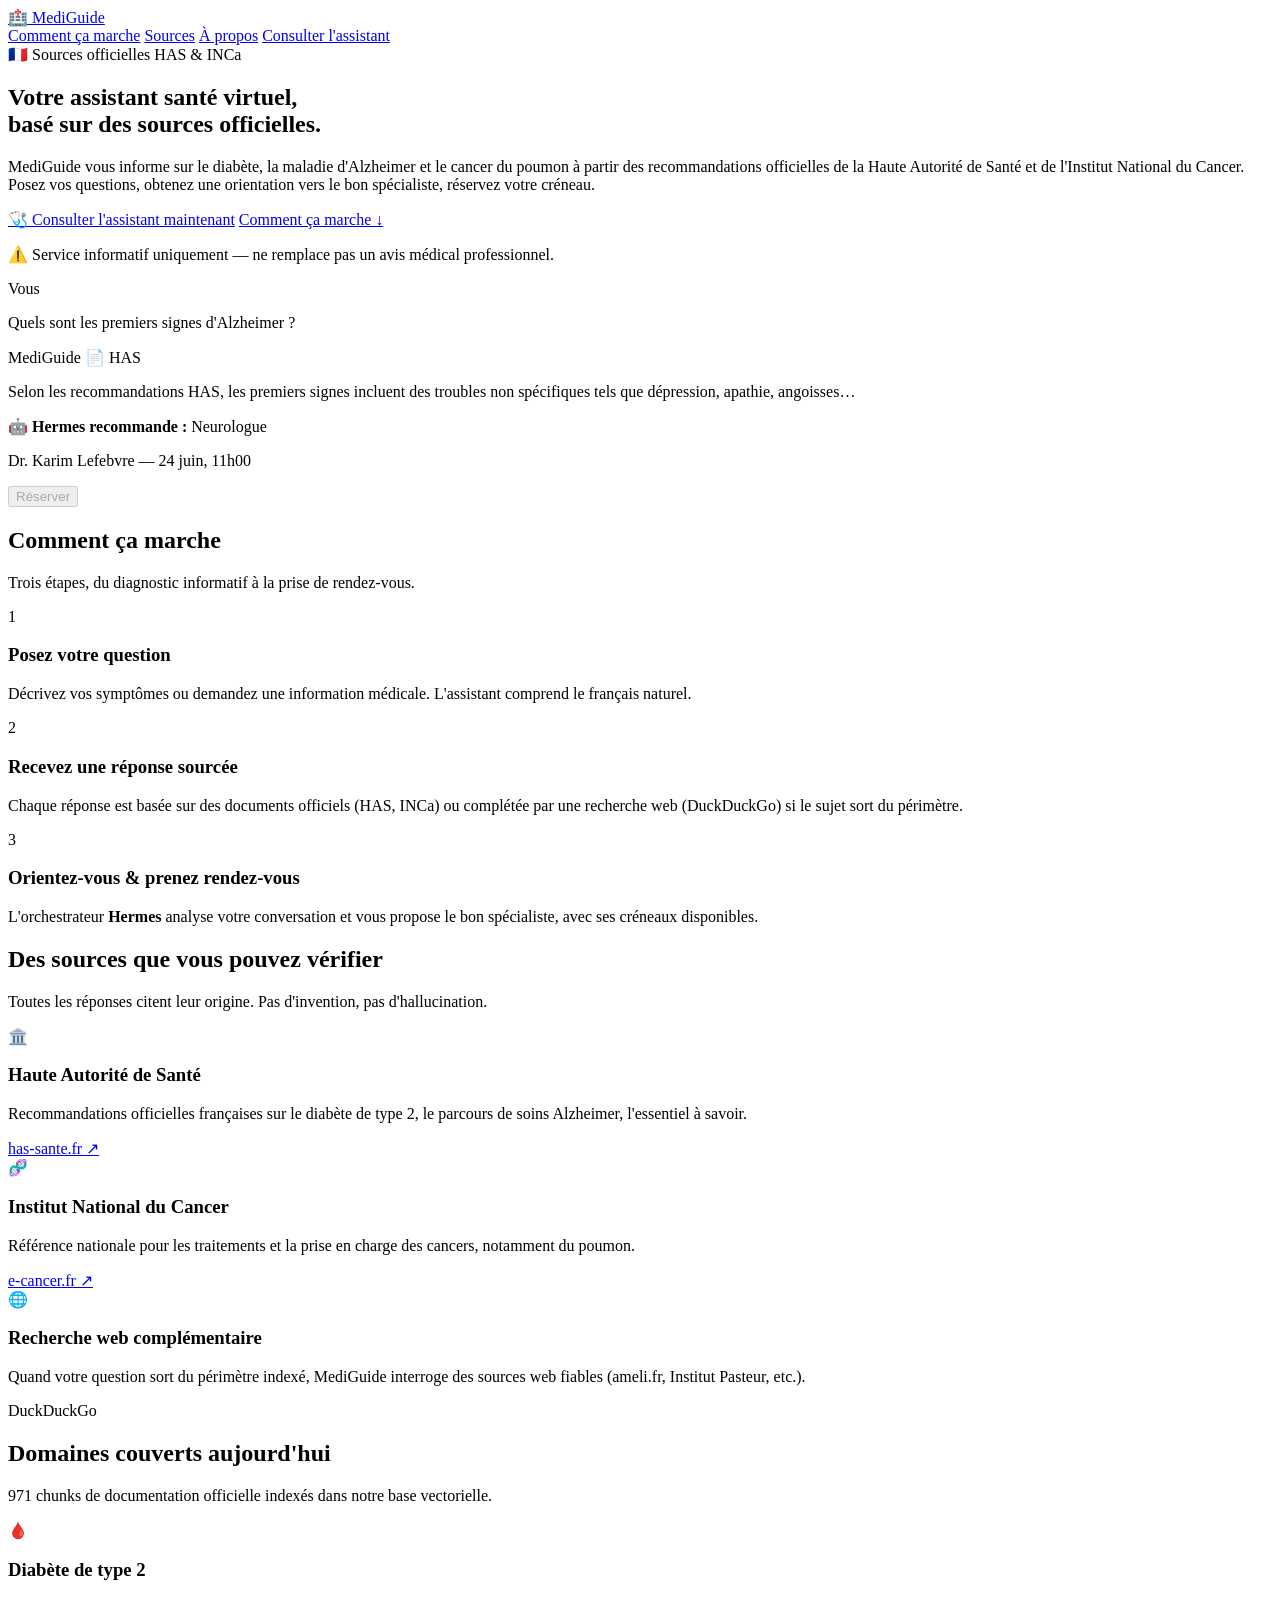
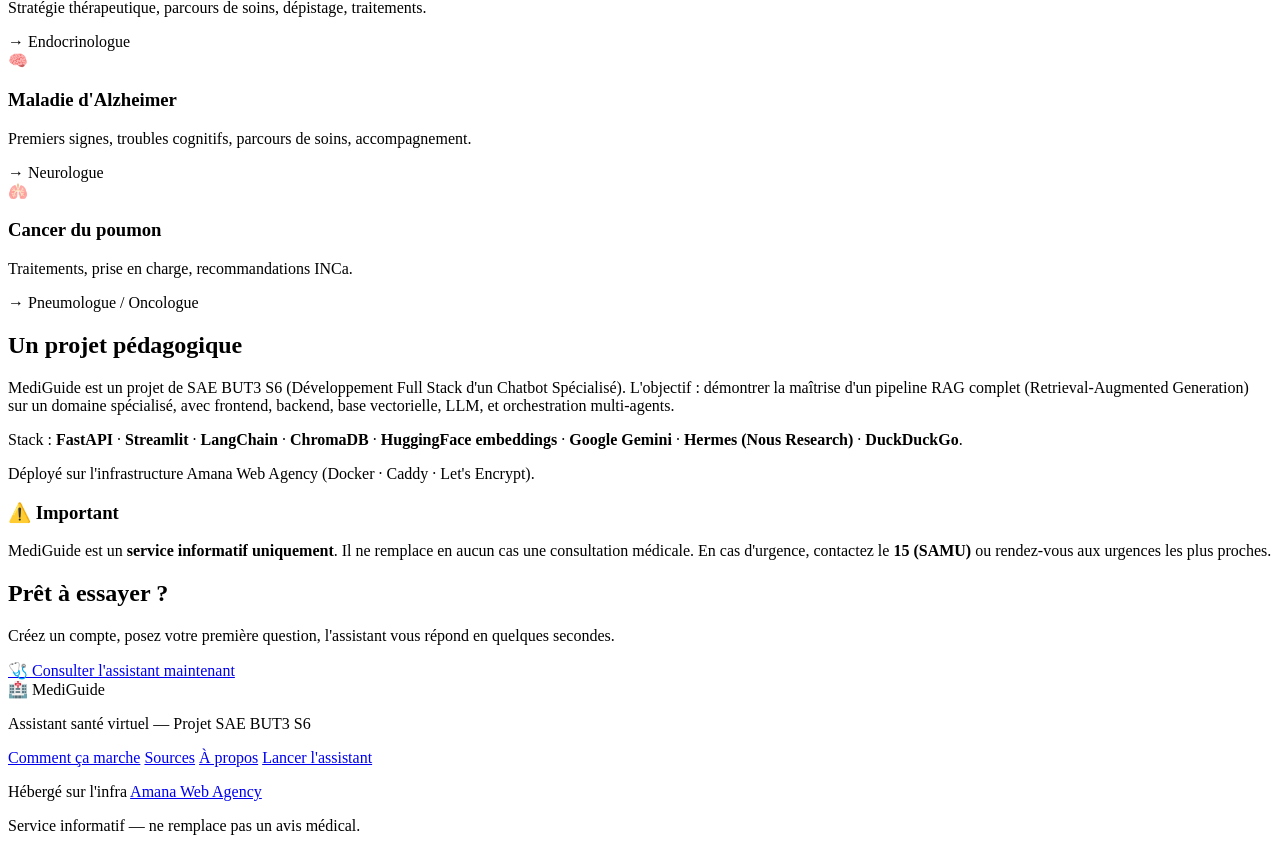
==== site/index.html @ 332382bf "site: ajoute une landing MediGuide à la racine, chatbot derrière /app/ Au lieu d'exposer Streamlit n" ====
<!DOCTYPE html>
<html lang="fr">
<head>
    <meta charset="UTF-8">
    <meta name="viewport" content="width=device-width, initial-scale=1.0">
    <title>MediGuide — Votre assistant santé virtuel</title>
    <meta name="description" content="Assistant santé virtuel basé sur les sources officielles HAS et INCa. Information médicale fiable, orientation spécialiste, prise de rendez-vous.">
    <link rel="icon" href="data:image/svg+xml,<svg xmlns=%22http://www.w3.org/2000/svg%22 viewBox=%220 0 100 100%22><text y=%22.9em%22 font-size=%2290%22>🏥</text></svg>">
    <link rel="preconnect" href="https://fonts.googleapis.com">
    <link rel="preconnect" href="https://fonts.gstatic.com" crossorigin>
    <link href="https://fonts.googleapis.com/css2?family=Inter:wght@400;500;600;700;800&display=swap" rel="stylesheet">
    <link rel="stylesheet" href="/style.css">
</head>
<body>
    <header class="site-header">
        <div class="container header-inner">
            <a href="/" class="brand">
                <span class="brand-icon">🏥</span>
                <span class="brand-name">MediGuide</span>
            </a>
            <nav class="nav">
                <a href="#how">Comment ça marche</a>
                <a href="#sources">Sources</a>
                <a href="#about">À propos</a>
                <a href="/app/" class="btn btn-primary btn-sm">Consulter l'assistant</a>
            </nav>
        </div>
    </header>

    <section class="hero">
        <div class="container hero-inner">
            <div class="hero-text">
                <div class="hero-badge">🇫🇷 Sources officielles HAS &amp; INCa</div>
                <h1>Votre assistant santé virtuel,<br><span class="accent">basé sur des sources officielles.</span></h1>
                <p class="hero-sub">
                    MediGuide vous informe sur le diabète, la maladie d'Alzheimer et le cancer du poumon
                    à partir des recommandations officielles de la Haute Autorité de Santé et de l'Institut
                    National du Cancer. Posez vos questions, obtenez une orientation vers le bon spécialiste,
                    réservez votre créneau.
                </p>
                <div class="hero-cta">
                    <a href="/app/" class="btn btn-primary">🩺 Consulter l'assistant maintenant</a>
                    <a href="#how" class="btn btn-ghost">Comment ça marche ↓</a>
                </div>
                <p class="hero-disclaimer">
                    ⚠️ Service informatif uniquement — ne remplace pas un avis médical professionnel.
                </p>
            </div>
            <div class="hero-visual" aria-hidden="true">
                <div class="visual-card visual-card-1">
                    <div class="vc-header">
                        <span class="vc-dot"></span>
                        <span>Vous</span>
                    </div>
                    <p>Quels sont les premiers signes d'Alzheimer ?</p>
                </div>
                <div class="visual-card visual-card-2">
                    <div class="vc-header">
                        <span class="vc-dot vc-dot-bot"></span>
                        <span>MediGuide</span>
                        <span class="vc-source">📄 HAS</span>
                    </div>
                    <p>Selon les recommandations HAS, les premiers signes incluent des troubles non spécifiques tels que dépression, apathie, angoisses…</p>
                </div>
                <div class="visual-card visual-card-3">
                    <div class="vc-header">
                        <span class="vc-icon">🤖</span>
                        <span><strong>Hermes recommande :</strong> Neurologue</span>
                    </div>
                    <p class="vc-doctor">Dr. Karim Lefebvre — 24 juin, 11h00</p>
                    <button class="vc-btn" disabled>Réserver</button>
                </div>
            </div>
        </div>
    </section>

    <section id="how" class="section section-how">
        <div class="container">
            <h2>Comment ça marche</h2>
            <p class="section-sub">Trois étapes, du diagnostic informatif à la prise de rendez-vous.</p>
            <div class="steps">
                <div class="step">
                    <div class="step-num">1</div>
                    <h3>Posez votre question</h3>
                    <p>Décrivez vos symptômes ou demandez une information médicale. L'assistant comprend le français naturel.</p>
                </div>
                <div class="step">
                    <div class="step-num">2</div>
                    <h3>Recevez une réponse sourcée</h3>
                    <p>Chaque réponse est basée sur des documents officiels (HAS, INCa) ou complétée par une recherche web (DuckDuckGo) si le sujet sort du périmètre.</p>
                </div>
                <div class="step">
                    <div class="step-num">3</div>
                    <h3>Orientez-vous &amp; prenez rendez-vous</h3>
                    <p>L'orchestrateur <strong>Hermes</strong> analyse votre conversation et vous propose le bon spécialiste, avec ses créneaux disponibles.</p>
                </div>
            </div>
        </div>
    </section>

    <section id="sources" class="section section-sources">
        <div class="container">
            <h2>Des sources que vous pouvez vérifier</h2>
            <p class="section-sub">Toutes les réponses citent leur origine. Pas d'invention, pas d'hallucination.</p>
            <div class="sources-grid">
                <div class="source-card">
                    <div class="source-logo">🏛️</div>
                    <h3>Haute Autorité de Santé</h3>
                    <p>Recommandations officielles françaises sur le diabète de type 2, le parcours de soins Alzheimer, l'essentiel à savoir.</p>
                    <a href="https://www.has-sante.fr" target="_blank" rel="noopener noreferrer">has-sante.fr ↗</a>
                </div>
                <div class="source-card">
                    <div class="source-logo">🧬</div>
                    <h3>Institut National du Cancer</h3>
                    <p>Référence nationale pour les traitements et la prise en charge des cancers, notamment du poumon.</p>
                    <a href="https://www.e-cancer.fr" target="_blank" rel="noopener noreferrer">e-cancer.fr ↗</a>
                </div>
                <div class="source-card">
                    <div class="source-logo">🌐</div>
                    <h3>Recherche web complémentaire</h3>
                    <p>Quand votre question sort du périmètre indexé, MediGuide interroge des sources web fiables (ameli.fr, Institut Pasteur, etc.).</p>
                    <span class="source-tag">DuckDuckGo</span>
                </div>
            </div>
        </div>
    </section>

    <section class="section section-domains">
        <div class="container">
            <h2>Domaines couverts aujourd'hui</h2>
            <p class="section-sub">971 chunks de documentation officielle indexés dans notre base vectorielle.</p>
            <div class="domains">
                <div class="domain">
                    <div class="domain-icon">🩸</div>
                    <h3>Diabète de type 2</h3>
                    <p>Stratégie thérapeutique, parcours de soins, dépistage, traitements.</p>
                    <span class="domain-spec">→ Endocrinologue</span>
                </div>
                <div class="domain">
                    <div class="domain-icon">🧠</div>
                    <h3>Maladie d'Alzheimer</h3>
                    <p>Premiers signes, troubles cognitifs, parcours de soins, accompagnement.</p>
                    <span class="domain-spec">→ Neurologue</span>
                </div>
                <div class="domain">
                    <div class="domain-icon">🫁</div>
                    <h3>Cancer du poumon</h3>
                    <p>Traitements, prise en charge, recommandations INCa.</p>
                    <span class="domain-spec">→ Pneumologue / Oncologue</span>
                </div>
            </div>
        </div>
    </section>

    <section id="about" class="section section-about">
        <div class="container about-inner">
            <div>
                <h2>Un projet pédagogique</h2>
                <p>
                    MediGuide est un projet de SAE BUT3 S6 (Développement Full Stack d'un Chatbot Spécialisé).
                    L'objectif : démontrer la maîtrise d'un pipeline RAG complet (Retrieval-Augmented Generation)
                    sur un domaine spécialisé, avec frontend, backend, base vectorielle, LLM, et orchestration multi-agents.
                </p>
                <p>
                    Stack : <strong>FastAPI</strong> · <strong>Streamlit</strong> · <strong>LangChain</strong>
                    · <strong>ChromaDB</strong> · <strong>HuggingFace embeddings</strong> · <strong>Google Gemini</strong>
                    · <strong>Hermes (Nous Research)</strong> · <strong>DuckDuckGo</strong>.
                </p>
                <p>
                    Déployé sur l'infrastructure Amana Web Agency (Docker · Caddy · Let's Encrypt).
                </p>
            </div>
            <aside class="about-warning">
                <h3>⚠️ Important</h3>
                <p>
                    MediGuide est un <strong>service informatif uniquement</strong>. Il ne remplace en aucun cas
                    une consultation médicale. En cas d'urgence, contactez le <strong>15 (SAMU)</strong> ou rendez-vous
                    aux urgences les plus proches.
                </p>
            </aside>
        </div>
    </section>

    <section class="cta-final">
        <div class="container cta-inner">
            <h2>Prêt à essayer ?</h2>
            <p>Créez un compte, posez votre première question, l'assistant vous répond en quelques secondes.</p>
            <a href="/app/" class="btn btn-primary btn-lg">🩺 Consulter l'assistant maintenant</a>
        </div>
    </section>

    <footer class="site-footer">
        <div class="container footer-inner">
            <div>
                <div class="brand brand-footer">
                    <span class="brand-icon">🏥</span>
                    <span class="brand-name">MediGuide</span>
                </div>
                <p class="footer-tagline">Assistant santé virtuel — Projet SAE BUT3 S6</p>
            </div>
            <div class="footer-links">
                <a href="#how">Comment ça marche</a>
                <a href="#sources">Sources</a>
                <a href="#about">À propos</a>
                <a href="/app/">Lancer l'assistant</a>
            </div>
            <div class="footer-meta">
                <p>Hébergé sur l'infra <a href="https://amanawebagency.com" target="_blank" rel="noopener noreferrer">Amana Web Agency</a></p>
                <p class="footer-disc">Service informatif — ne remplace pas un avis médical.</p>
            </div>
        </div>
    </footer>
</body>
</html>
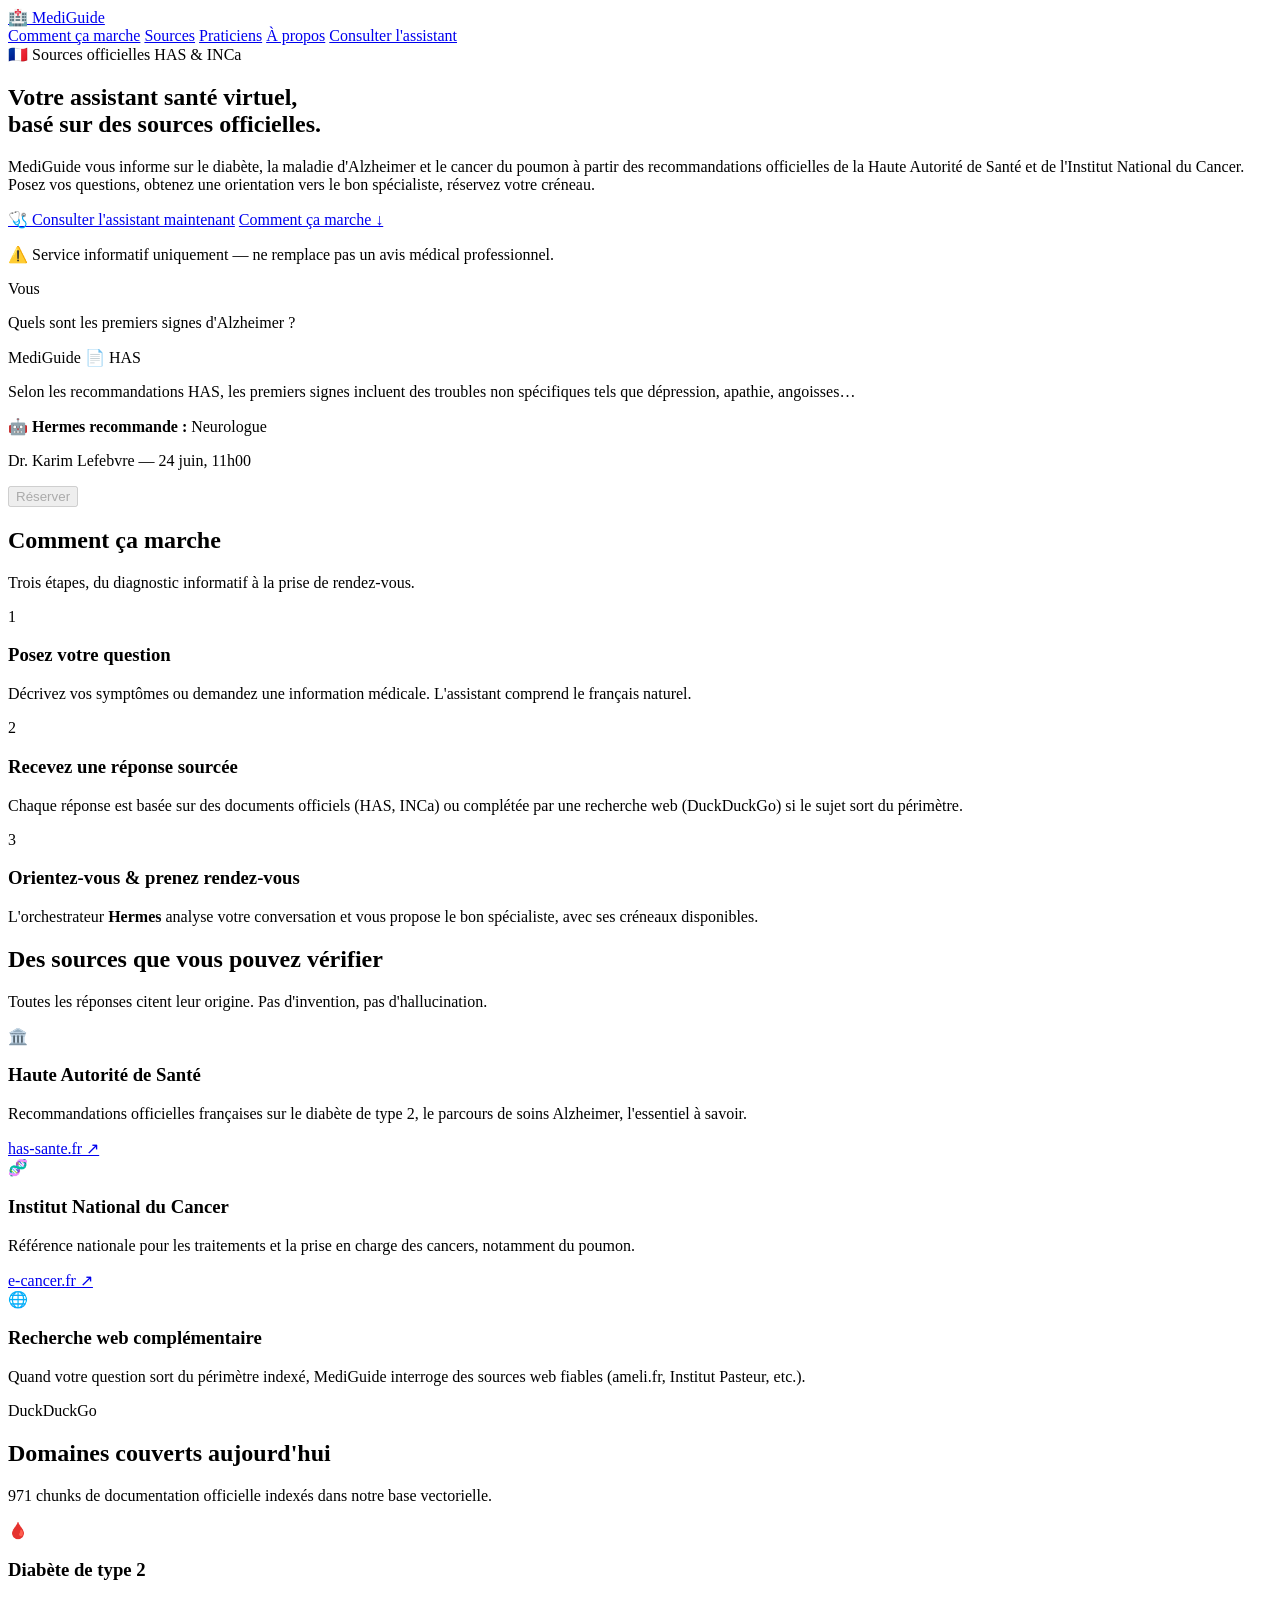
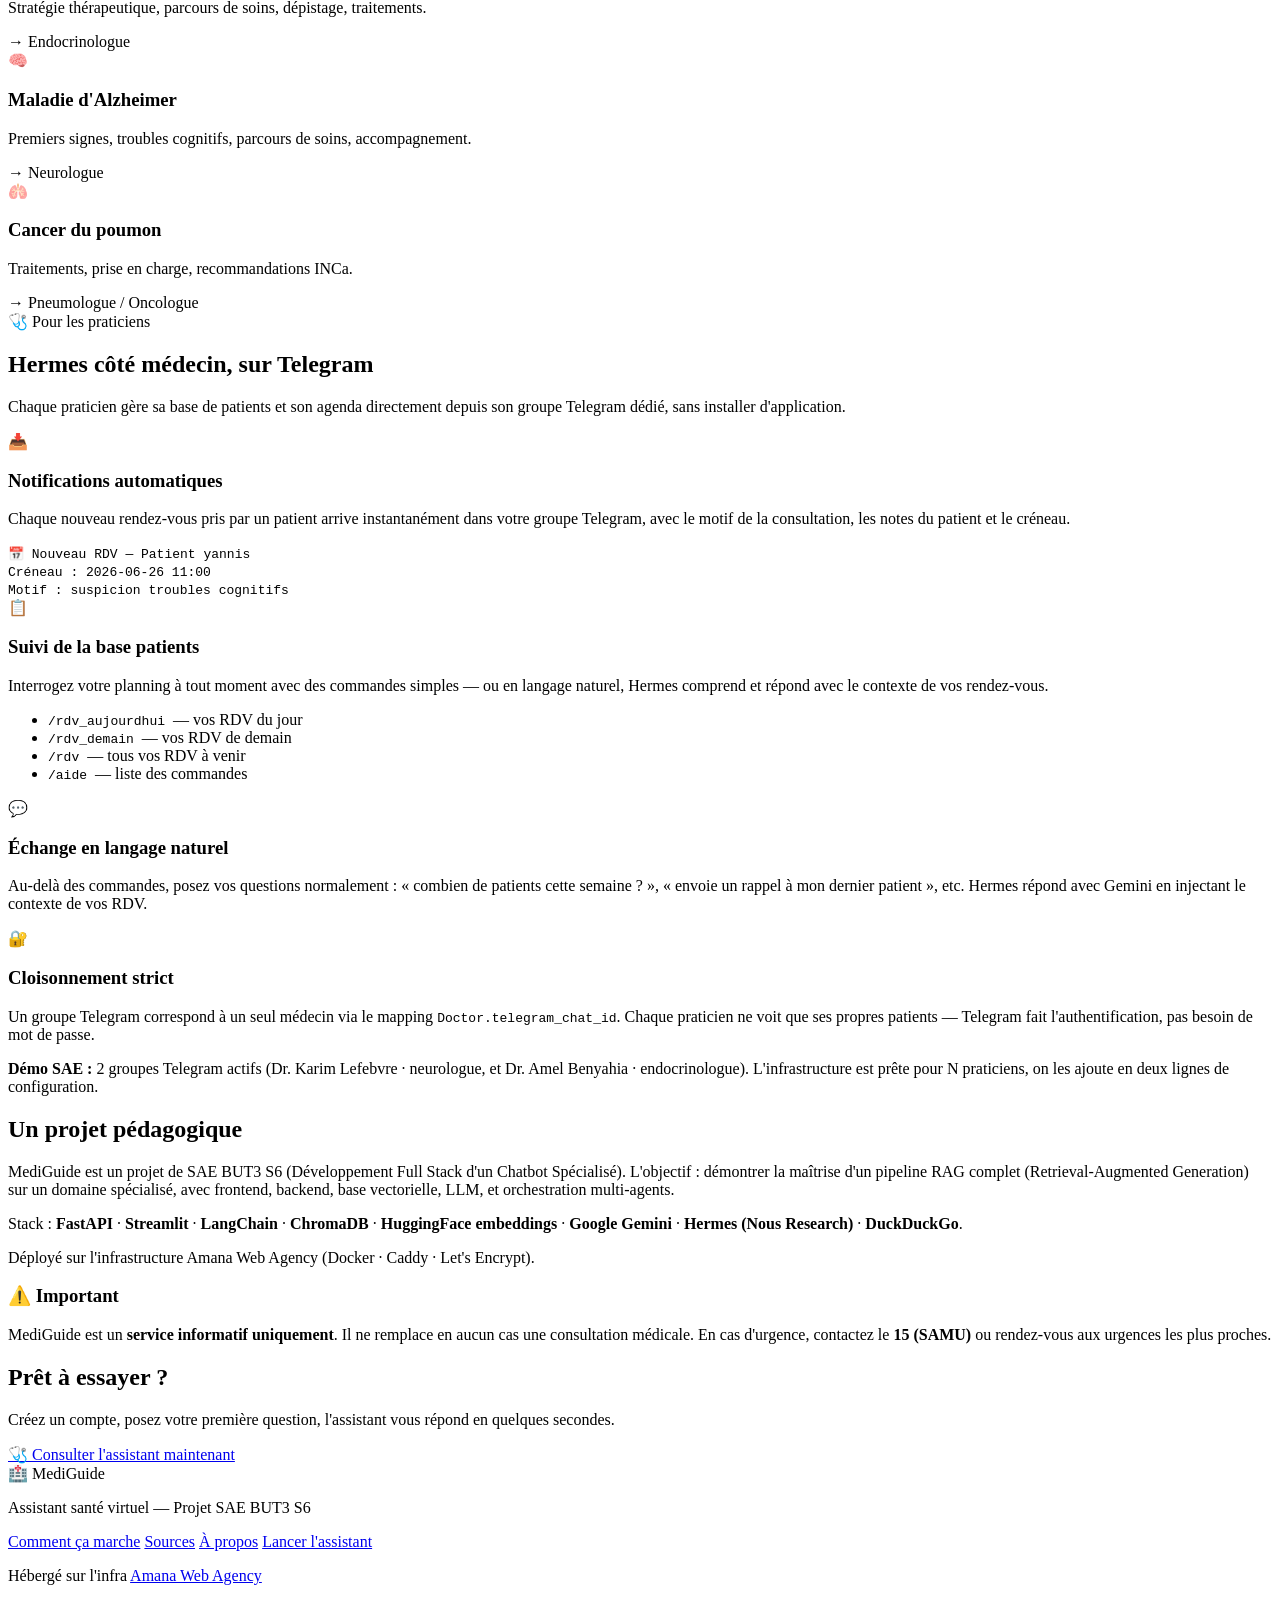
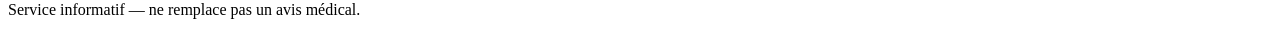
==== commit 42e4817e: "site: section « Pour les praticiens » sur le landing MediGuide Le site landing ne parlait que du pat" ====
--- a/site/index.html
+++ b/site/index.html
@@ -21,8 +21,9 @@
             <nav class="nav">
                 <a href="#how">Comment ça marche</a>
                 <a href="#sources">Sources</a>
+                <a href="#practitioners">Praticiens</a>
                 <a href="#about">À propos</a>
-                <a href="/app/" class="btn btn-primary btn-sm">Consulter l'assistant</a>
+                <a href="/consulter" class="btn btn-primary btn-sm">Consulter l'assistant</a>
             </nav>
         </div>
     </header>
@@ -39,7 +40,7 @@
                     réservez votre créneau.
                 </p>
                 <div class="hero-cta">
-                    <a href="/app/" class="btn btn-primary">🩺 Consulter l'assistant maintenant</a>
+                    <a href="/consulter" class="btn btn-primary">🩺 Consulter l'assistant maintenant</a>
                     <a href="#how" class="btn btn-ghost">Comment ça marche ↓</a>
                 </div>
                 <p class="hero-disclaimer">
@@ -152,6 +153,48 @@
         </div>
     </section>
 
+    <section id="practitioners" class="section section-practitioners">
+        <div class="container">
+            <div class="prac-header">
+                <span class="prac-pill">🩺 Pour les praticiens</span>
+                <h2>Hermes côté médecin, sur Telegram</h2>
+                <p class="section-sub">Chaque praticien gère sa base de patients et son agenda directement depuis son groupe Telegram dédié, sans installer d'application.</p>
+            </div>
+            <div class="prac-grid">
+                <div class="prac-card">
+                    <div class="prac-icon">📥</div>
+                    <h3>Notifications automatiques</h3>
+                    <p>Chaque nouveau rendez-vous pris par un patient arrive instantanément dans votre groupe Telegram, avec le motif de la consultation, les notes du patient et le créneau.</p>
+                    <code class="prac-code">📅 Nouveau RDV — Patient yannis<br>Créneau : 2026-06-26 11:00<br>Motif : suspicion troubles cognitifs</code>
+                </div>
+                <div class="prac-card">
+                    <div class="prac-icon">📋</div>
+                    <h3>Suivi de la base patients</h3>
+                    <p>Interrogez votre planning à tout moment avec des commandes simples — ou en langage naturel, Hermes comprend et répond avec le contexte de vos rendez-vous.</p>
+                    <ul class="prac-cmds">
+                        <li><code>/rdv_aujourdhui</code> &nbsp;— vos RDV du jour</li>
+                        <li><code>/rdv_demain</code> &nbsp;— vos RDV de demain</li>
+                        <li><code>/rdv</code> &nbsp;— tous vos RDV à venir</li>
+                        <li><code>/aide</code> &nbsp;— liste des commandes</li>
+                    </ul>
+                </div>
+                <div class="prac-card">
+                    <div class="prac-icon">💬</div>
+                    <h3>Échange en langage naturel</h3>
+                    <p>Au-delà des commandes, posez vos questions normalement : « combien de patients cette semaine ? », « envoie un rappel à mon dernier patient », etc. Hermes répond avec Gemini en injectant le contexte de vos RDV.</p>
+                </div>
+                <div class="prac-card">
+                    <div class="prac-icon">🔐</div>
+                    <h3>Cloisonnement strict</h3>
+                    <p>Un groupe Telegram correspond à un seul médecin via le mapping <code>Doctor.telegram_chat_id</code>. Chaque praticien ne voit que ses propres patients — Telegram fait l'authentification, pas besoin de mot de passe.</p>
+                </div>
+            </div>
+            <div class="prac-demo-note">
+                <strong>Démo SAE :</strong> 2 groupes Telegram actifs (Dr. Karim Lefebvre · neurologue, et Dr. Amel Benyahia · endocrinologue). L'infrastructure est prête pour N praticiens, on les ajoute en deux lignes de configuration.
+            </div>
+        </div>
+    </section>
+
     <section id="about" class="section section-about">
         <div class="container about-inner">
             <div>
@@ -185,7 +228,7 @@
         <div class="container cta-inner">
             <h2>Prêt à essayer ?</h2>
             <p>Créez un compte, posez votre première question, l'assistant vous répond en quelques secondes.</p>
-            <a href="/app/" class="btn btn-primary btn-lg">🩺 Consulter l'assistant maintenant</a>
+            <a href="/consulter" class="btn btn-primary btn-lg">🩺 Consulter l'assistant maintenant</a>
         </div>
     </section>
 
@@ -202,7 +245,7 @@
                 <a href="#how">Comment ça marche</a>
                 <a href="#sources">Sources</a>
                 <a href="#about">À propos</a>
-                <a href="/app/">Lancer l'assistant</a>
+                <a href="/consulter">Lancer l'assistant</a>
             </div>
             <div class="footer-meta">
                 <p>Hébergé sur l'infra <a href="https://amanawebagency.com" target="_blank" rel="noopener noreferrer">Amana Web Agency</a></p>
